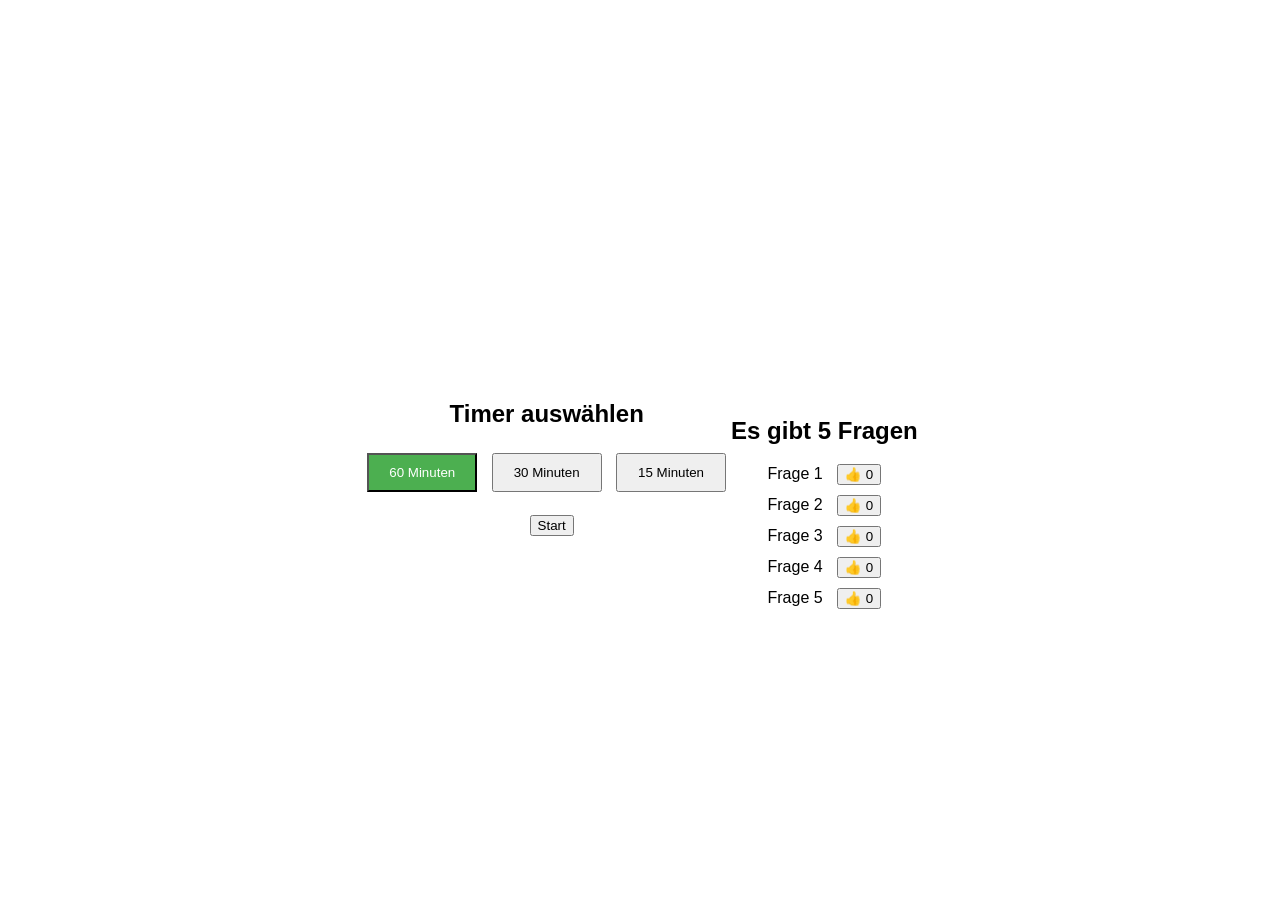
==== Prof.html @ 1995e2bd "timer bearbeiten" ====
<!DOCTYPE html>
<html lang="de">
<head>
    <meta charset="UTF-8">
    <title>Prof – Timer einstellen</title>
    <style>
        body {
            font-family: Arial, sans-serif;
            display: flex;
            justify-content: center;
            align-items: center;
            height: 100vh;
        }

        .box {
            text-align: center;
        }

        .tabs button {
            padding: 10px 20px;
            margin: 5px;
            cursor: pointer;
        }

        .active {
            background-color: #4CAF50;
            color: white;
        }
    </style>
</head>
<body>

<div class="box">
    <h2>Timer auswählen</h2>

    <div class="tabs">
        <button class="active" onclick="setTime(60, this)">60 Minuten</button>
        <button onclick="setTime(30, this)">30 Minuten</button>
        <button onclick="setTime(15, this)">15 Minuten</button>
    </div>

    <br>
    <button onclick="start()">Start</button>
</div>

<script>
    let selectedTime = 60;

    function setTime(time, button) {
        selectedTime = time;

        // aktive Klasse zurücksetzen
        document.querySelectorAll('.tabs button').forEach(btn => {
            btn.classList.remove('active');
        });

        button.classList.add('active');
    }

    function start() {
        window.location.href = `fragen.html?time=${selectedTime}`;
    }
</script>

</body>
</html>

<!--checkpoint-->

<!DOCTYPE html>
<html lang="de">
<head>
    <meta charset="UTF-8">
    <title>Fragen</title>
    <style>
        body {
            font-family: Arial, sans-serif;
        }

        .timer {
            position: fixed;
            top: 20px;
            right: 20px;
            font-size: 20px;
            font-weight: bold;
        }

        .content {
            text-align: center;
            margin-top: 100px;
        }

        .question {
            margin: 10px;
        }

        button {
            margin-left: 10px;
        }
    </style>
</head>
<body>



<div class="content">
    <h2>Es gibt 5 Fragen</h2>

    <div class="question">Frage 1 <button onclick="like(this)">👍 <span>0</span></button></div>
    <div class="question">Frage 2 <button onclick="like(this)">👍 <span>0</span></button></div>
    <div class="question">Frage 3 <button onclick="like(this)">👍 <span>0</span></button></div>
    <div class="question">Frage 4 <button onclick="like(this)">👍 <span>0</span></button></div>
    <div class="question">Frage 5 <button onclick="like(this)">👍 <span>0</span></button></div>
</div>

<script>
    // Zeit aus URL holen
    const params = new URLSearchParams(window.location.search);
    let minutes = parseInt(params.get("time")) || 60;
    let seconds = minutes * 60;

    function updateTimer() {
        let min = Math.floor(seconds / 60);
        let sec = seconds % 60;

        document.getElementById("timer").textContent =
            `${min}:${sec.toString().padStart(2, '0')}`;

        if (seconds > 0) {
            seconds--;
        } else {
            clearInterval(timerInterval);
            alert("Zeit abgelaufen!");
        }
    }

    let timerInterval = setInterval(updateTimer, 1000);
    updateTimer();

    function like(button) {
        let span = button.querySelector("span");
        span.textContent = parseInt(span.textContent) + 1;
    }
</script>

</body>
</html>
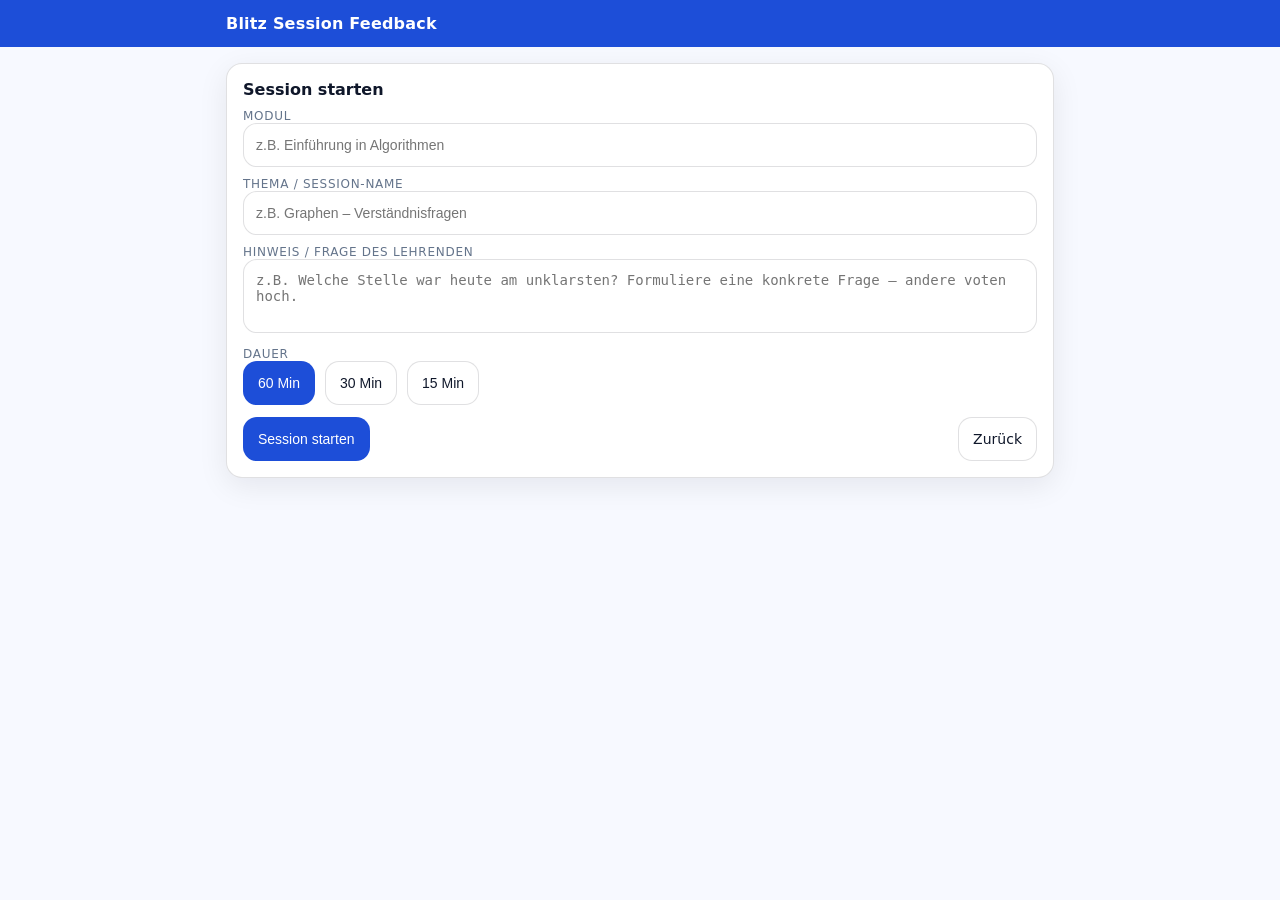
==== commit 8411b803: "professor überarbeitet und student angeglichen" ====
--- a/Prof.html
+++ b/Prof.html
@@ -1,147 +1,62 @@
-<!DOCTYPE html>
+<!doctype html>
 <html lang="de">
 <head>
-    <meta charset="UTF-8">
-    <title>Prof – Timer einstellen</title>
-    <style>
-        body {
-            font-family: Arial, sans-serif;
-            display: flex;
-            justify-content: center;
-            align-items: center;
-            height: 100vh;
-        }
-
-        .box {
-            text-align: center;
-        }
-
-        .tabs button {
-            padding: 10px 20px;
-            margin: 5px;
-            cursor: pointer;
-        }
-
-        .active {
-            background-color: #4CAF50;
-            color: white;
-        }
-    </style>
+  <meta charset="utf-8" />
+  <meta name="viewport" content="width=device-width,initial-scale=1" />
+  <title>Blitz Session Feedback – Professor</title>
+  <link rel="stylesheet" href="student.css" />
 </head>
 <body>
+  <header class="topbar">
+    <div class="topbar__inner">
+      <div class="brand">Blitz Session Feedback</div>
+    </div>
+  </header>
 
-<div class="box">
-    <h2>Timer auswählen</h2>
+  <main class="wrap">
+    <section class="card">
+      <div class="cardHead">
+        <h2>Session starten</h2>
+      </div>
 
-    <div class="tabs">
-        <button class="active" onclick="setTime(60, this)">60 Minuten</button>
-        <button onclick="setTime(30, this)">30 Minuten</button>
-        <button onclick="setTime(15, this)">15 Minuten</button>
-    </div>
+      <div class="kicker">Modul</div>
+      <input id="moduleInput" class="textarea" style="min-height:44px" maxlength="80"
+             placeholder="z.B. Einführung in Algorithmen" />
 
-    <br>
-    <button onclick="start()">Start</button>
-</div>
+      <div style="height:10px"></div>
 
-<script>
-    let selectedTime = 60;
+      <div class="kicker">Thema / Session-Name</div>
+      <input id="topicInput" class="textarea" style="min-height:44px" maxlength="80"
+             placeholder="z.B. Graphen – Verständnisfragen" />
 
-    function setTime(time, button) {
-        selectedTime = time;
+      <div style="height:10px"></div>
 
-        // aktive Klasse zurücksetzen
-        document.querySelectorAll('.tabs button').forEach(btn => {
-            btn.classList.remove('active');
-        });
+      <div class="kicker">Hinweis / Frage des Lehrenden</div>
+      <textarea id="promptInput" class="textarea" rows="3" maxlength="220"
+                placeholder="z.B. Welche Stelle war heute am unklarsten? Formuliere eine konkrete Frage – andere voten hoch."></textarea>
 
-        button.classList.add('active');
-    }
+      <div style="height:10px"></div>
 
-    function start() {
-        window.location.href = `fragen.html?time=${selectedTime}`;
-    }
-</script>
+      <div class="kicker">Dauer</div>
+      <div class="row" style="flex-wrap:wrap">
+        <button type="button" class="btn" data-min="60">60 Min</button>
+        <button type="button" class="btn" data-min="30">30 Min</button>
+        <button type="button" class="btn" data-min="15">15 Min</button>
+      </div>
 
+      <div style="height:12px"></div>
+
+      <div class="row" style="justify-content:space-between; flex-wrap:wrap">
+        <button id="startBtn" class="btn primary">Session starten</button>
+        <a class="btn" href="index.html" style="text-decoration:none; display:inline-flex; align-items:center;">Zurück</a>
+      </div>
+
+      <div id="errorBox" class="small" style="color:#b91c1c; margin-top:10px; display:none;">
+        Bitte fülle Modul, Thema und Hinweis aus.
+      </div>
+    </section>
+  </main>
+
+  <script src="professor.js"></script>
 </body>
 </html>
-
-<!--checkpoint-->
-
-<!DOCTYPE html>
-<html lang="de">
-<head>
-    <meta charset="UTF-8">
-    <title>Fragen</title>
-    <style>
-        body {
-            font-family: Arial, sans-serif;
-        }
-
-        .timer {
-            position: fixed;
-            top: 20px;
-            right: 20px;
-            font-size: 20px;
-            font-weight: bold;
-        }
-
-        .content {
-            text-align: center;
-            margin-top: 100px;
-        }
-
-        .question {
-            margin: 10px;
-        }
-
-        button {
-            margin-left: 10px;
-        }
-    </style>
-</head>
-<body>
-
-
-
-<div class="content">
-    <h2>Es gibt 5 Fragen</h2>
-
-    <div class="question">Frage 1 <button onclick="like(this)">👍 <span>0</span></button></div>
-    <div class="question">Frage 2 <button onclick="like(this)">👍 <span>0</span></button></div>
-    <div class="question">Frage 3 <button onclick="like(this)">👍 <span>0</span></button></div>
-    <div class="question">Frage 4 <button onclick="like(this)">👍 <span>0</span></button></div>
-    <div class="question">Frage 5 <button onclick="like(this)">👍 <span>0</span></button></div>
-</div>
-
-<script>
-    // Zeit aus URL holen
-    const params = new URLSearchParams(window.location.search);
-    let minutes = parseInt(params.get("time")) || 60;
-    let seconds = minutes * 60;
-
-    function updateTimer() {
-        let min = Math.floor(seconds / 60);
-        let sec = seconds % 60;
-
-        document.getElementById("timer").textContent =
-            `${min}:${sec.toString().padStart(2, '0')}`;
-
-        if (seconds > 0) {
-            seconds--;
-        } else {
-            clearInterval(timerInterval);
-            alert("Zeit abgelaufen!");
-        }
-    }
-
-    let timerInterval = setInterval(updateTimer, 1000);
-    updateTimer();
-
-    function like(button) {
-        let span = button.querySelector("span");
-        span.textContent = parseInt(span.textContent) + 1;
-    }
-</script>
-
-</body>
-</html>
--- a/student.css
+++ b/student.css
@@ -0,0 +1,391 @@
+:root {
+  --blue: #1d4ed8;
+  /* primary */
+  --blue2: #2563eb;
+  /* hover */
+  --bg: #f7f9ff;
+  /* background */
+  --card: #ffffff;
+  /* background */
+  --line: rgba(2, 6, 23, .12);
+  --text: #0f172a;
+  --muted: #475569;
+  --muted2: #64748b;
+  --shadow: 0 8px 30px rgba(2, 6, 23, .08);
+}
+
+* {
+  box-sizing: border-box;
+}
+
+html,
+body {
+  height: 100%;
+}
+
+body {
+  margin: 0;
+  font-family: system-ui, -apple-system, Segoe UI, Roboto, Helvetica, Arial, sans-serif;
+  background: var(--bg);
+  color: var(--text);
+}
+
+/* Top header */
+.topbar {
+  background: linear-gradient(0deg, var(--blue), var(--blue));
+  color: white;
+  position: sticky;
+  top: 0;
+  z-index: 10;
+}
+
+.topbar__inner {
+  max-width: 860px;
+  margin: 0 auto;
+  padding: 14px 16px;
+}
+
+.brand {
+  font-weight: 700;
+  letter-spacing: .2px;
+  font-size: 16px;
+}
+
+/* Layout */
+.wrap {
+  max-width: 860px;
+  margin: 0 auto;
+  padding: 16px;
+  display: flex;
+  flex-direction: column;
+  gap: 14px;
+}
+
+.card {
+  background: var(--card);
+  border: 1px solid var(--line);
+  border-radius: 16px;
+  padding: 16px;
+  box-shadow: var(--shadow);
+}
+
+.cardHead {
+  display: flex;
+  align-items: baseline;
+  justify-content: space-between;
+  gap: 12px;
+  margin-bottom: 10px;
+}
+
+h2 {
+  margin: 0;
+  font-size: 16px;
+}
+
+.hint {
+  font-size: 12px;
+  color: var(--muted2);
+}
+
+.kicker {
+  font-size: 12px;
+  color: var(--muted2);
+  text-transform: uppercase;
+  letter-spacing: .06em;
+}
+
+.title {
+  font-size: 18px;
+  font-weight: 700;
+  margin-top: 2px;
+}
+
+.sub {
+  font-size: 13px;
+  color: var(--muted);
+  margin-top: 4px;
+}
+
+.sessionRow {
+  display: flex;
+  gap: 14px;
+  align-items: stretch;
+  justify-content: space-between;
+}
+
+.sessionMeta {
+  flex: 1;
+  min-width: 0;
+}
+
+.timerBox {
+  width: 140px;
+  border: 1px solid var(--line);
+  border-radius: 14px;
+  padding: 10px 12px;
+  background: #f3f6ff;
+  display: flex;
+  flex-direction: column;
+  justify-content: center;
+}
+
+.timer {
+  font-variant-numeric: tabular-nums;
+  font-size: 22px;
+  font-weight: 800;
+  margin-top: 4px;
+}
+
+.prompt {
+  margin-top: 12px;
+  padding-top: 12px;
+  border-top: 1px solid var(--line);
+}
+
+.prompt p {
+  margin: 6px 0 0;
+  color: var(--text);
+  line-height: 1.35;
+}
+
+.sessionFooter {
+  margin-top: 12px;
+  display: flex;
+  align-items: center;
+  gap: 10px;
+  flex-wrap: wrap;
+}
+
+.badge {
+  font-size: 12px;
+  border-radius: 999px;
+  padding: 6px 10px;
+  border: 1px solid rgba(29, 78, 216, .35);
+  background: rgba(29, 78, 216, .08);
+  color: var(--blue);
+  font-weight: 700;
+}
+
+.badge.open {}
+
+.askGrid {
+  display: flex;
+  gap: 12px;
+  align-items: flex-start;
+}
+
+.askField {
+  flex: 1;
+}
+
+.textarea {
+  width: 100%;
+  border-radius: 14px;
+  border: 1px solid var(--line);
+  background: #ffffff;
+  color: var(--text);
+  padding: 12px 12px;
+  font-size: 14px;
+  outline: none;
+  resize: none;
+}
+
+.textarea:focus {
+  border-color: rgba(29, 78, 216, .45);
+  box-shadow: 0 0 0 3px rgba(29, 78, 216, .12);
+}
+
+.row {
+  display: flex;
+  gap: 10px;
+  align-items: center;
+}
+
+.spaceBetween {
+  justify-content: space-between;
+}
+
+.small {
+  font-size: 13px;
+}
+
+.tiny {
+  font-size: 12px;
+}
+
+.muted {
+  color: var(--muted);
+}
+
+.btn {
+  border: 1px solid var(--line);
+  background: #ffffff;
+  color: var(--text);
+  padding: 12px 14px;
+  border-radius: 14px;
+  font-size: 14px;
+  cursor: pointer;
+  white-space: nowrap;
+  min-height: 44px;
+}
+
+.btn:hover {
+  background: #f8fafc;
+}
+
+.btn:active {
+  transform: translateY(1px);
+}
+
+.btn:focus {
+  outline: 2px solid rgba(29, 78, 216, .25);
+  outline-offset: 2px;
+}
+
+.btn.primary {
+  border-color: rgba(29, 78, 216, .35);
+  background: var(--blue);
+  color: #fff;
+}
+
+.btn.primary:hover {
+  background: var(--blue2);
+}
+
+.toast {
+  margin-top: 10px;
+  font-size: 13px;
+  color: #0f172a;
+  background: #ecfeff;
+  border: 1px solid rgba(2, 132, 199, .25);
+  padding: 10px 12px;
+  border-radius: 14px;
+}
+
+.hidden {
+  display: none;
+}
+
+.controls {
+  display: flex;
+  align-items: center;
+  gap: 10px;
+}
+
+.select {
+  border: 1px solid var(--line);
+  border-radius: 12px;
+  padding: 10px 10px;
+  background: #fff;
+  font-size: 14px;
+}
+
+.list {
+  display: flex;
+  flex-direction: column;
+  gap: 10px;
+}
+
+.item {
+  border: 1px solid var(--line);
+  border-radius: 14px;
+  padding: 12px;
+  display: flex;
+  align-items: flex-start;
+  justify-content: space-between;
+  gap: 12px;
+  background: #fff;
+}
+
+.itemLeft {
+  flex: 1;
+  min-width: 0;
+}
+
+.itemText {
+  margin: 0;
+  font-size: 14px;
+  line-height: 1.35;
+}
+
+.itemMeta {
+  margin-top: 6px;
+  font-size: 12px;
+  color: var(--muted2);
+  display: flex;
+  gap: 10px;
+  align-items: center;
+}
+
+.voteBox {
+  display: flex;
+  flex-direction: column;
+  align-items: center;
+  gap: 6px;
+  min-width: 70px;
+}
+
+.voteCount {
+  font-weight: 800;
+  font-variant-numeric: tabular-nums;
+  color: var(--blue);
+}
+
+.voteBtn {
+  width: 44px;
+  height: 44px;
+  border-radius: 14px;
+  border: 1px solid rgba(29, 78, 216, .25);
+  background: rgba(29, 78, 216, .08);
+  color: var(--blue);
+  cursor: pointer;
+  font-size: 18px;
+  line-height: 1;
+}
+
+.voteBtn:hover {
+  background: rgba(29, 78, 216, .12);
+}
+
+.voteBtn:active {
+  transform: translateY(1px);
+}
+
+.voteBtn.voted {
+  background: rgba(29, 78, 216, .18);
+  border-color: rgba(29, 78, 216, .35);
+}
+
+.footerNote {
+  margin-top: 10px;
+}
+
+.pageFooter {
+  text-align: center;
+  padding: 4px 0 10px;
+}
+
+.srOnly {
+  position: absolute !important;
+  width: 1px;
+  height: 1px;
+  padding: 0;
+  margin: -1px;
+  overflow: hidden;
+  clip: rect(0, 0, 0, 0);
+  border: 0;
+}
+
+@media (max-width: 640px) {
+  .sessionRow {
+    flex-direction: column;
+  }
+
+  .timerBox {
+    width: 100%;
+  }
+
+  .askGrid {
+    flex-direction: column;
+  }
+}
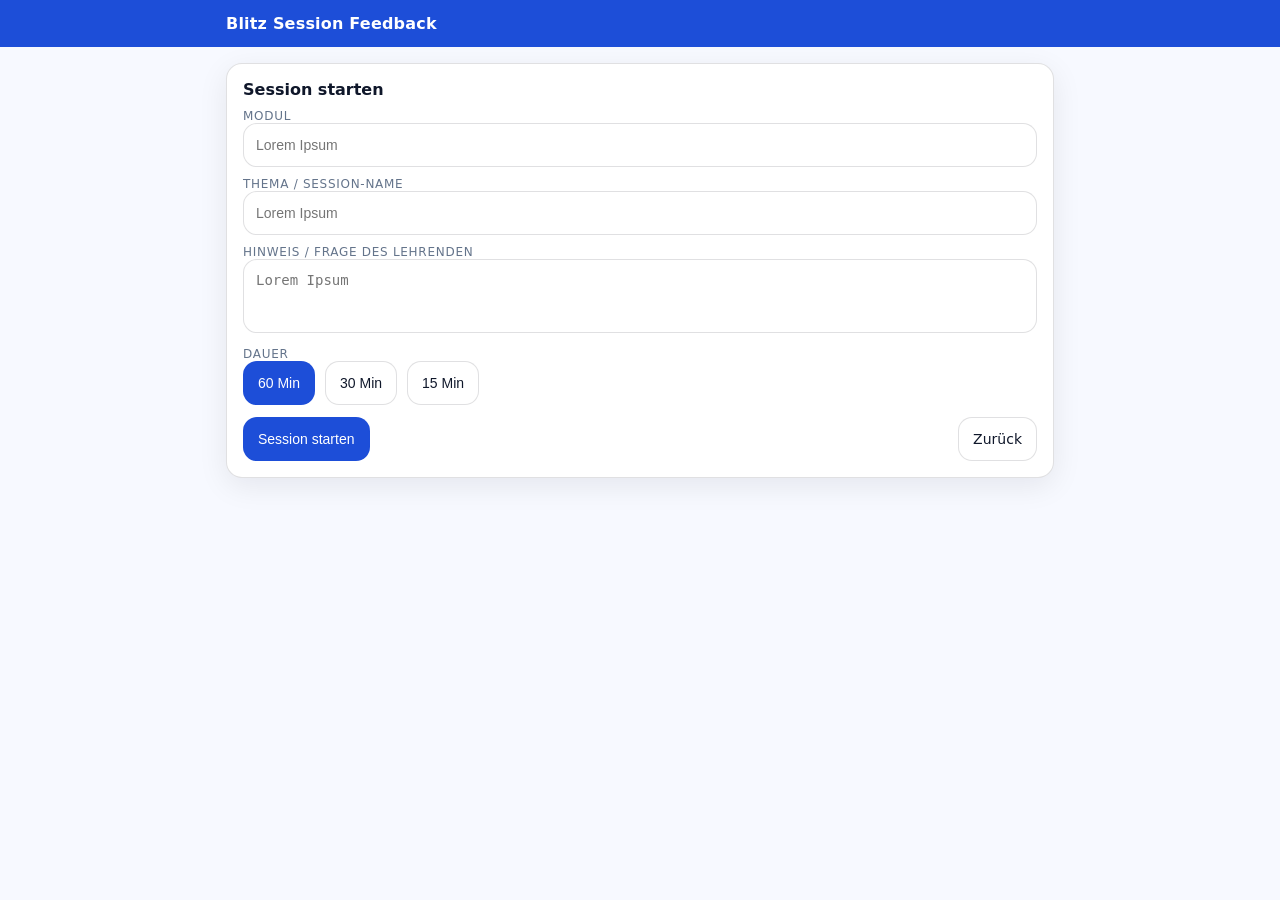
==== commit cb6c4916: "Final Touches" ====
--- a/Prof.html
+++ b/Prof.html
@@ -1,11 +1,13 @@
 <!doctype html>
 <html lang="de">
+
 <head>
   <meta charset="utf-8" />
   <meta name="viewport" content="width=device-width,initial-scale=1" />
   <title>Blitz Session Feedback – Professor</title>
   <link rel="stylesheet" href="student.css" />
 </head>
+
 <body>
   <header class="topbar">
     <div class="topbar__inner">
@@ -20,20 +22,17 @@
       </div>
 
       <div class="kicker">Modul</div>
-      <input id="moduleInput" class="textarea" style="min-height:44px" maxlength="80"
-             placeholder="z.B. Einführung in Algorithmen" />
+      <input id="moduleInput" class="textarea" style="min-height:44px" maxlength="80" placeholder="Lorem Ipsum" />
 
       <div style="height:10px"></div>
 
       <div class="kicker">Thema / Session-Name</div>
-      <input id="topicInput" class="textarea" style="min-height:44px" maxlength="80"
-             placeholder="z.B. Graphen – Verständnisfragen" />
+      <input id="topicInput" class="textarea" style="min-height:44px" maxlength="80" placeholder="Lorem Ipsum" />
 
       <div style="height:10px"></div>
 
       <div class="kicker">Hinweis / Frage des Lehrenden</div>
-      <textarea id="promptInput" class="textarea" rows="3" maxlength="220"
-                placeholder="z.B. Welche Stelle war heute am unklarsten? Formuliere eine konkrete Frage – andere voten hoch."></textarea>
+      <textarea id="promptInput" class="textarea" rows="3" maxlength="220" placeholder="Lorem Ipsum"></textarea>
 
       <div style="height:10px"></div>
 
@@ -48,7 +47,8 @@
 
       <div class="row" style="justify-content:space-between; flex-wrap:wrap">
         <button id="startBtn" class="btn primary">Session starten</button>
-        <a class="btn" href="index.html" style="text-decoration:none; display:inline-flex; align-items:center;">Zurück</a>
+        <a class="btn" href="index.html"
+          style="text-decoration:none; display:inline-flex; align-items:center;">Zurück</a>
       </div>
 
       <div id="errorBox" class="small" style="color:#b91c1c; margin-top:10px; display:none;">
@@ -59,4 +59,5 @@
 
   <script src="professor.js"></script>
 </body>
-</html>
+
+</html>
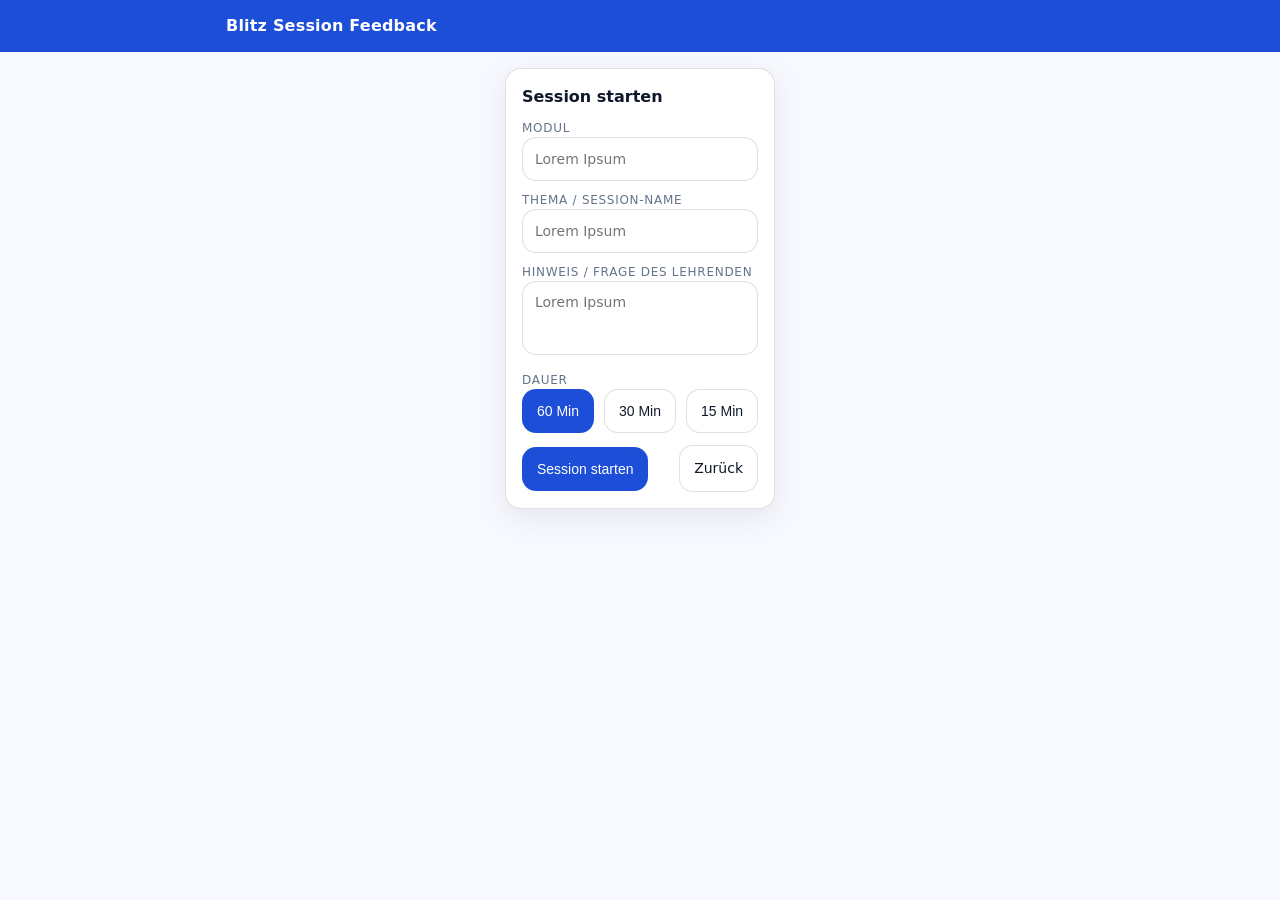
==== commit 6b702f0b: "Alle Dateien Einheitlich gemacht und die CSS Datei auf Style.css zentralisiert" ====
--- a/Prof.html
+++ b/Prof.html
@@ -5,7 +5,7 @@
   <meta charset="utf-8" />
   <meta name="viewport" content="width=device-width,initial-scale=1" />
   <title>Blitz Session Feedback – Professor</title>
-  <link rel="stylesheet" href="student.css" />
+  <link rel="stylesheet" href="style.css" />
 </head>
 
 <body>
--- a/style.css
+++ b/style.css
@@ -0,0 +1,518 @@
+:root {
+    --primary: #1d4ed8;
+    --primary-hover: #2563eb;
+    --bg: #f7f9ff;
+    --card-bg: #ffffff;
+    --border: rgba(2, 6, 23, .12);
+    --text: #0f172a;
+    --text-muted: #475569;
+    --text-muted-light: #64748b;
+    --shadow: 0 8px 30px rgba(2, 6, 23, .08);
+}
+
+* {
+    margin: 0;
+    padding: 0;
+    box-sizing: border-box;
+}
+
+html,
+body {
+    height: 100%;
+}
+
+body {
+    margin: 0;
+    font-family: system-ui, -apple-system, Segoe UI, Roboto, Helvetica, Arial, sans-serif;
+    background: var(--bg);
+    color: var(--text);
+    font-size: 14px;
+    line-height: 1.5;
+}
+
+/* Header */
+header {
+    background: linear-gradient(0deg, var(--primary), var(--primary));
+    color: white;
+    position: sticky;
+    top: 0;
+    z-index: 10;
+}
+
+header h2,
+.topbar__inner {
+    max-width: 860px;
+    margin: 0 auto;
+    padding: 14px 16px;
+}
+
+header h2 {
+    font-size: 16px;
+    font-weight: 700;
+    letter-spacing: .2px;
+}
+
+.brand {
+    font-weight: 700;
+    letter-spacing: .2px;
+    font-size: 16px;
+}
+
+/* Layout */
+main {
+    flex: 1;
+    display: flex;
+    justify-content: center;
+    align-items: center;
+}
+
+.wrap,
+.container {
+    max-width: 860px;
+    margin: 0 auto;
+    padding: 16px;
+    display: flex;
+    flex-direction: column;
+    gap: 14px;
+}
+
+/* Cards */
+.card,
+.widget {
+    background: var(--card-bg);
+    border: 1px solid var(--border);
+    border-radius: 16px;
+    padding: 16px;
+    box-shadow: var(--shadow);
+}
+
+.card--padded {
+    padding: 18px;
+}
+
+.widget {
+    padding: 40px 50px;
+    text-align: center;
+    min-width: 320px;
+}
+
+.cardHead,
+.card__head {
+    display: flex;
+    align-items: baseline;
+    justify-content: space-between;
+    gap: 12px;
+    margin-bottom: 10px;
+}
+
+/* Typography */
+h1,
+.h1 {
+    margin: 0;
+    font-size: 20px;
+    font-weight: 700;
+    color: var(--text);
+}
+
+h2 {
+    margin: 0;
+    font-size: 16px;
+    font-weight: 700;
+    color: var(--text);
+}
+
+.kicker {
+    font-size: 12px;
+    color: var(--text-muted-light);
+    text-transform: uppercase;
+    letter-spacing: .06em;
+}
+
+.title {
+    font-size: 18px;
+    font-weight: 700;
+    margin-top: 2px;
+    color: var(--text);
+}
+
+.sub {
+    font-size: 13px;
+    color: var(--text-muted);
+    margin-top: 4px;
+}
+
+.small {
+    font-size: 13px;
+}
+
+.tiny {
+    font-size: 12px;
+}
+
+.muted {
+    color: var(--text-muted);
+}
+
+.hint {
+    font-size: 12px;
+    color: var(--text-muted-light);
+}
+
+/* Buttons */
+.btn {
+    border: 1px solid var(--border);
+    background: var(--card-bg);
+    color: var(--text);
+    padding: 12px 14px;
+    border-radius: 14px;
+    font-size: 14px;
+    cursor: pointer;
+    white-space: nowrap;
+    min-height: 44px;
+    display: inline-flex;
+    justify-content: center;
+    align-items: center;
+    text-decoration: none;
+    font-weight: 500;
+    transition: all 0.2s ease-in-out;
+}
+
+.btn:hover {
+    background: #f8fafc;
+    transform: translateY(-1px);
+}
+
+.btn:active {
+    transform: translateY(1px);
+}
+
+.btn:focus {
+    outline: 2px solid rgba(29, 78, 216, .25);
+    outline-offset: 2px;
+}
+
+.btn.primary,
+.btn--primary {
+    border-color: rgba(29, 78, 216, .35);
+    background: var(--primary);
+    color: #fff;
+}
+
+.btn.primary:hover,
+.btn--primary:hover {
+    background: var(--primary-hover);
+}
+
+/* Inputs */
+.textarea,
+.input {
+    width: 100%;
+    border-radius: 14px;
+    border: 1px solid var(--border);
+    background: var(--card-bg);
+    color: var(--text);
+    padding: 12px;
+    font-size: 14px;
+    font-family: system-ui, -apple-system, Segoe UI, Roboto, Helvetica, Arial, sans-serif;
+    outline: none;
+}
+
+.textarea {
+    resize: none;
+    min-height: 44px;
+}
+
+.textarea:focus,
+.input:focus {
+    border-color: rgba(29, 78, 216, .45);
+    box-shadow: 0 0 0 3px rgba(29, 78, 216, .12);
+}
+
+.select {
+    border: 1px solid var(--border);
+    border-radius: 12px;
+    padding: 10px;
+    background: var(--card-bg);
+    font-size: 14px;
+    font-family: system-ui, -apple-system, Segoe UI, Roboto, Helvetica, Arial, sans-serif;
+    color: var(--text);
+}
+
+/* Session Layout */
+.sessionRow {
+    display: flex;
+    gap: 14px;
+    align-items: stretch;
+    justify-content: space-between;
+}
+
+.sessionMeta {
+    flex: 1;
+    min-width: 0;
+}
+
+.timerBox {
+    width: 140px;
+    border: 1px solid var(--border);
+    border-radius: 14px;
+    padding: 10px 12px;
+    background: #f3f6ff;
+    display: flex;
+    flex-direction: column;
+    justify-content: center;
+}
+
+.timer {
+    font-variant-numeric: tabular-nums;
+    font-size: 22px;
+    font-weight: 800;
+    margin-top: 4px;
+    color: var(--text);
+}
+
+.prompt {
+    margin-top: 12px;
+    padding-top: 12px;
+    border-top: 1px solid var(--border);
+}
+
+.prompt p {
+    margin: 6px 0 0;
+    color: var(--text);
+    line-height: 1.35;
+    font-size: 14px;
+}
+
+.sessionFooter {
+    margin-top: 12px;
+    display: flex;
+    align-items: center;
+    gap: 10px;
+    flex-wrap: wrap;
+}
+
+/* Badge */
+.badge {
+    font-size: 12px;
+    border-radius: 999px;
+    padding: 6px 10px;
+    border: 1px solid rgba(29, 78, 216, .35);
+    background: rgba(29, 78, 216, .08);
+    color: var(--primary);
+    font-weight: 700;
+}
+
+/* Pills */
+.pillrow {
+    display: flex;
+    gap: 8px;
+    margin-top: 14px;
+    flex-wrap: wrap;
+}
+
+.pill {
+    background: rgba(29, 78, 216, .08);
+    border: 1px solid rgba(29, 78, 216, .25);
+    color: var(--primary);
+    padding: 6px 10px;
+    border-radius: 999px;
+    font-size: 12px;
+    font-weight: 600;
+}
+
+/* Question List */
+.list {
+    display: flex;
+    flex-direction: column;
+    gap: 10px;
+}
+
+.item {
+    border: 1px solid var(--border);
+    border-radius: 14px;
+    padding: 12px;
+    display: flex;
+    align-items: flex-start;
+    justify-content: space-between;
+    gap: 12px;
+    background: var(--card-bg);
+}
+
+.itemLeft {
+    flex: 1;
+    min-width: 0;
+}
+
+.itemText {
+    margin: 0;
+    font-size: 14px;
+    line-height: 1.35;
+    color: var(--text);
+}
+
+.itemMeta {
+    margin-top: 6px;
+    font-size: 12px;
+    color: var(--text-muted-light);
+    display: flex;
+    gap: 10px;
+    align-items: center;
+}
+
+.voteBox {
+    display: flex;
+    flex-direction: column;
+    align-items: center;
+    gap: 6px;
+    min-width: 70px;
+}
+
+.voteCount {
+    font-weight: 800;
+    font-variant-numeric: tabular-nums;
+    color: var(--primary);
+    font-size: 14px;
+}
+
+.voteBtn {
+    width: 44px;
+    height: 44px;
+    border-radius: 14px;
+    border: 1px solid rgba(29, 78, 216, .25);
+    background: rgba(29, 78, 216, .08);
+    color: var(--primary);
+    cursor: pointer;
+    font-size: 18px;
+    line-height: 1;
+}
+
+.voteBtn:hover {
+    background: rgba(29, 78, 216, .12);
+}
+
+.voteBtn:active {
+    transform: translateY(1px);
+}
+
+.voteBtn.voted {
+    background: rgba(29, 78, 216, .18);
+    border-color: rgba(29, 78, 216, .35);
+}
+
+/* Forms */
+.askGrid {
+    display: flex;
+    gap: 12px;
+    align-items: flex-start;
+}
+
+.askField {
+    flex: 1;
+}
+
+.row {
+    display: flex;
+    gap: 10px;
+    align-items: center;
+}
+
+.spaceBetween {
+    justify-content: space-between;
+}
+
+.join__card {
+    max-width: 520px;
+    margin: auto;
+}
+
+.join__row {
+    display: flex;
+    gap: 10px;
+    margin-top: 10px;
+}
+
+/* Alerts & Toasts */
+.toast {
+    margin-top: 10px;
+    font-size: 13px;
+    color: var(--text);
+    background: #ecfeff;
+    border: 1px solid rgba(2, 132, 199, .25);
+    padding: 10px 12px;
+    border-radius: 14px;
+}
+
+.alert {
+    background: #fef2f2;
+    border: 1px solid #fecaca;
+    color: #7f1d1d;
+    padding: 10px 12px;
+    border-radius: 12px;
+    margin-top: 10px;
+    font-size: 13px;
+}
+
+/* Utilities */
+.hidden {
+    display: none;
+}
+
+.controls {
+    display: flex;
+    align-items: center;
+    gap: 10px;
+}
+
+.footerNote {
+    margin-top: 10px;
+}
+
+.srOnly {
+    position: absolute !important;
+    width: 1px;
+    height: 1px;
+    padding: 0;
+    margin: -1px;
+    overflow: hidden;
+    clip: rect(0, 0, 0, 0);
+    border: 0;
+}
+
+/* Footer */
+footer,
+.pageFooter {
+    background-color: var(--primary);
+    color: white;
+    text-align: center;
+    padding: 20px;
+    font-size: 12px;
+}
+
+.pageFooter {
+    background: transparent;
+    color: var(--text-muted);
+    padding: 4px 0 10px;
+}
+
+/* Responsive */
+@media (max-width: 640px) {
+    .sessionRow {
+        flex-direction: column;
+    }
+
+    .timerBox {
+        width: 100%;
+    }
+
+    .askGrid {
+        flex-direction: column;
+    }
+
+    .buttons {
+        flex-direction: column;
+    }
+
+    .join__row {
+        flex-direction: column;
+    }
+}
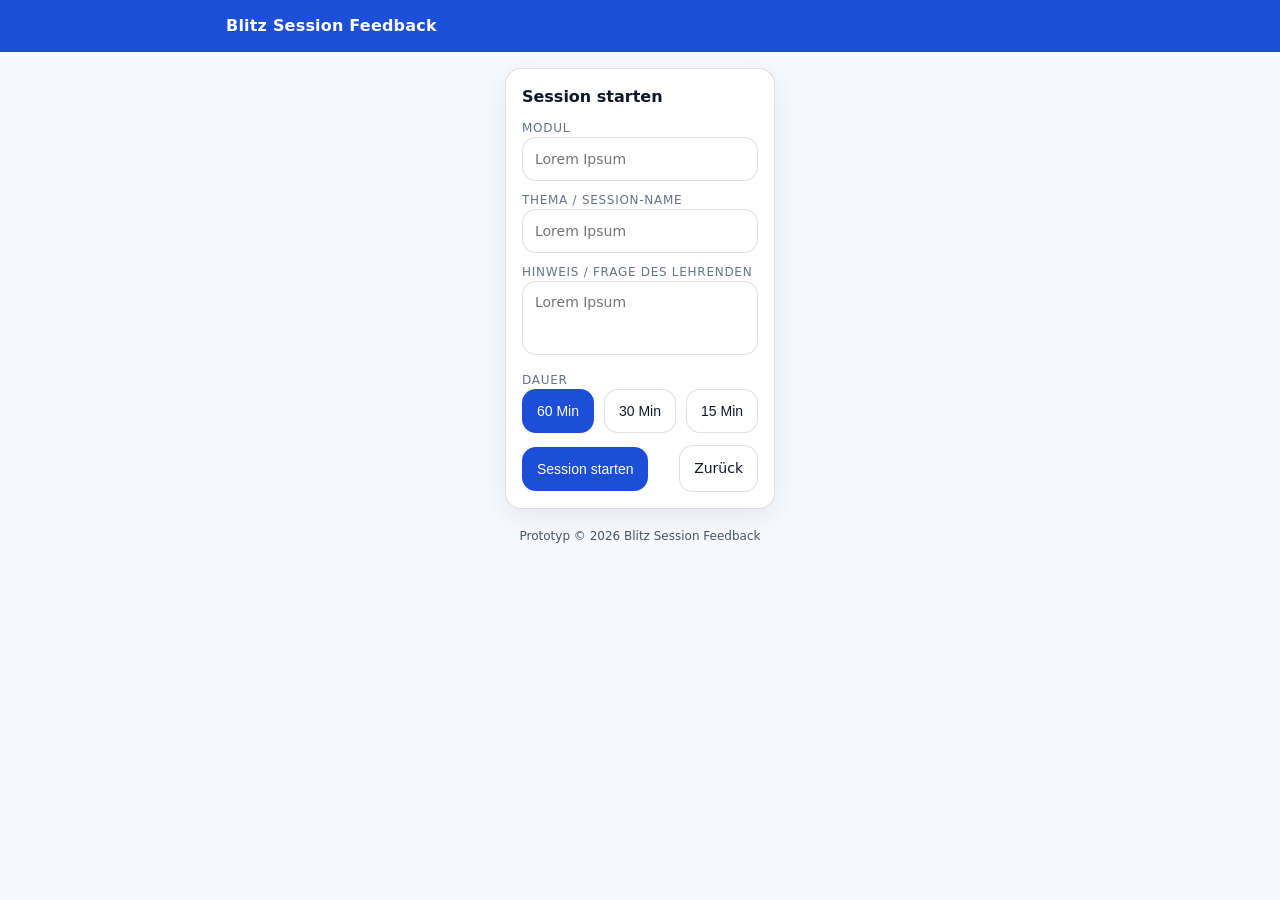
==== commit 4c8463ad: "Footer Fix" ====
--- a/Prof.html
+++ b/Prof.html
@@ -55,6 +55,9 @@
         Bitte fülle Modul, Thema und Hinweis aus.
       </div>
     </section>
+    <footer class="pageFooter tiny muted">
+      Prototyp © 2026 Blitz Session Feedback
+    </footer>
   </main>
 
   <script src="professor.js"></script>
--- a/style.css
+++ b/style.css
@@ -31,7 +31,8 @@
 }
 
 /* Header */
-header {
+header,
+.topbar {
     background: linear-gradient(0deg, var(--primary), var(--primary));
     color: white;
     position: sticky;
@@ -50,6 +51,7 @@
     font-size: 16px;
     font-weight: 700;
     letter-spacing: .2px;
+    color: white;
 }
 
 .brand {
@@ -64,6 +66,7 @@
     display: flex;
     justify-content: center;
     align-items: center;
+    padding: 20px;
 }
 
 .wrap,
@@ -74,6 +77,11 @@
     display: flex;
     flex-direction: column;
     gap: 14px;
+}
+
+/* Widget für Index-Seite */
+main:has(.widget) {
+    min-height: calc(100vh - 120px);
 }
 
 /* Cards */
@@ -93,7 +101,28 @@
 .widget {
     padding: 40px 50px;
     text-align: center;
-    min-width: 320px;
+    min-width: 400px;
+    max-width: 500px;
+}
+
+.widget h1 {
+    color: var(--text);
+    margin-bottom: 30px;
+    font-size: 24px;
+}
+
+.widget .buttons {
+    display: flex;
+    gap: 20px;
+    justify-content: center;
+    flex-wrap: wrap;
+}
+
+.widget .btn {
+    width: 140px;
+    height: 60px;
+    font-size: 16px;
+    font-weight: 600;
 }
 
 .cardHead,
